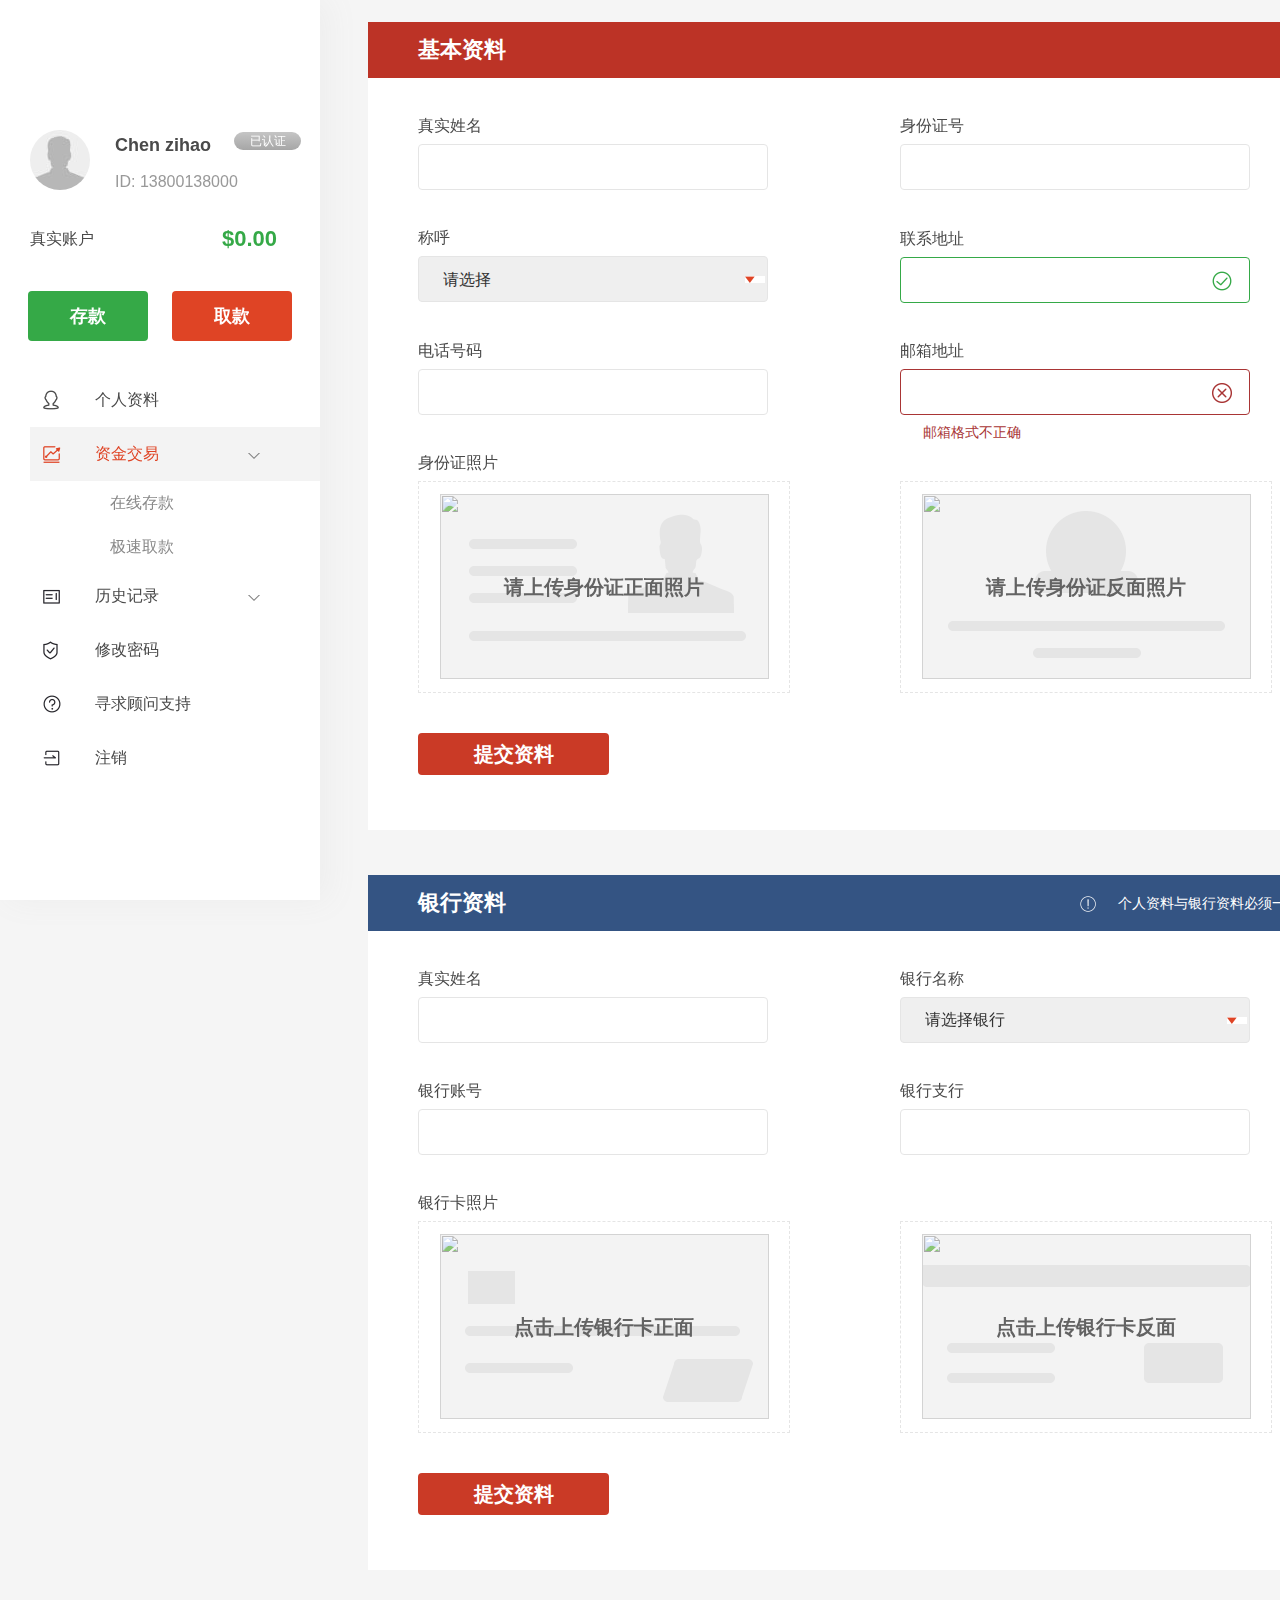
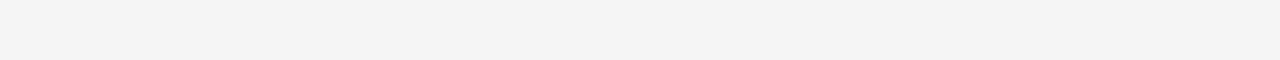
==== index.html @ 1709a7e7 "基本资料、银行资料" ====
<!DOCTYPE html>
<html lang="en">

<head>
    <meta charset="UTF-8">
    <meta http-equiv="X-UA-Compatible" content="ie=edge">
    <title>Index</title>
    <link rel="stylesheet" href="./css/common.css">
    <link rel="stylesheet" href="./css/index.css">
    <script src="./js/jquery-1.9.1.min.js"></script>
    <script src="./js/jquery.bxslider.js"></script>
</head>

<body>
    <div id="nav"></div> 
    <div class="container">
        <div class="box">
            <div class="top-box">
                <b>基本资料</b>
                <span><i></i>我们承诺对阁下的个人信息严格保密</span>
            </div>
            <div class="content-box">
                <div class="item">
                    <p>真实姓名</p>
                    <input type="text" name="" id="">
                    <span></span>
                </div>
                <div class="item">
                    <p>身份证号</p>
                    <input type="text" name="" id="">
                    <span></span>
                </div>
                <div class="item select-box">
                    <p>称呼</p>
                    <select name="call">
                        <option value="-1">请选择</option>
                        <option value="女士">女士</option>
                        <option value="先生">先生</option>
                    </select>
                    <span></span>
                </div>
                <div class="item success">
                    <p>联系地址</p>
                    <input type="text" name="" id="">
                    <span></span>
                </div>
                <div class="item">
                    <p>电话号码</p>
                    <input type="text" name="" id="">
                    <span></span>
                </div>
                <div class="item warning">
                    <p>邮箱地址</p>
                    <input type="text" name="" id="">
                    <span>邮箱格式不正确</span>
                </div>
                <div class="item idcard-box">
                    <p>身份证照片</p>
                    <div class="idcard clearfix">
                        <div class="card-item front">
                            <input type="file" id="cardFront" name="idcard_front" onchange="xmTanUploadImg(this)" accept="image/*">
                            <div class="file">
                                <img src="" alt="" id="cardFront-img">
                            </div>
                            <b>请上传身份证正面照片</b>
                        </div>
                        <div class="card-item back">
                            <input type="file" id="cardBack" name="idcard_back" onchange="xmTanUploadImg(this)" accept="image/*">
                            <div class="file">
                                <img src="" alt="" id="cardBack-img">
                            </div>
                            <b>请上传身份证反面照片</b>
                        </div>
                    </div>
                </div>
                <a href="javascript:;" class="submit-a">提交资料</a>
            </div>
        </div>
        <div class="box brank">
            <div class="top-box">
                <b>银行资料</b>
                <span><i></i>个人资料与银行资料必须一致，否则影响您的正常取款，需修改资料请联系客服</span>
            </div>
            <div class="content-box">
                <div class="item">
                    <p>真实姓名</p>
                    <input type="text" name="" id="">
                    <span></span>
                </div>
                <div class="item select-box">
                    <p>银行名称</p>
                    <select name="bank">
                        <option value="-1">请选择银行</option>
                        <option value="中国银行">中国银行</option>
                        <option value="建设银行">建设银行</option>
                        <option value="农业银行">农业银行</option>
                        <option value="工商银行">工商银行</option>
                        <option value="交通银行">交通银行</option>
                        <option value="中信银行">中信银行</option>
                        <option value="华夏银行">华夏银行</option>
                        <option value="招商银行">招商银行</option>
                        <option value="兴业银行">兴业银行</option>
                        <option value="广发银行">广发银行</option>
                        <option value="浦发银行">浦发银行</option>
                        <option value="光大银行">光大银行</option>
                        <option value="0">其他银行</option>
                    </select>
                    <span></span>
                </div>
                <div class="item">
                    <p>银行账号</p>
                    <input type="text" name="" id="">
                    <span></span>
                </div>
                <div class="item">
                    <p>银行支行</p>
                    <input type="text" name="" id="">
                    <span></span>
                </div>
                <div class="item idcard-box">
                    <p>银行卡照片</p>
                    <div class="idcard clearfix">
                        <div class="card-item front">
                            <input type="file" id="cardFront" name="idcard_front" onchange="xmTanUploadImg(this)" accept="image/*">
                            <div class="file">
                                <img src="" alt="" id="cardFront-img">
                            </div>
                            <b>点击上传银行卡正面</b>
                        </div>
                        <div class="card-item back">
                            <input type="file" id="cardBack" name="idcard_back" onchange="xmTanUploadImg(this)" accept="image/*">
                            <div class="file">
                                <img src="" alt="" id="cardBack-img">
                            </div>
                            <b>点击上传银行卡反面</b>
                        </div>
                    </div>
                </div>
                <a href="javascript:;" class="submit-a">提交资料</a>
            </div>
        </div>
    </div>
    <script>
        $("#nav").load("./common/nav.html")
        $(function () {
            //判断浏览器是否支持FileReader接口
            if (typeof FileReader == 'undefined') {
                console.log("<h1>当前浏览器不支持FileReader接口</h1>");
                //使选择控件不可操作
                $("#cardFront-img").setAttribute("disabled", "disabled");
                $("#cardBack-img").setAttribute("disabled", "disabled");
            }
        })
        
        function xmTanUploadImg(obj) {
            var file = obj.files[0];
            
            // console.log(obj);console.log(file);
            // console.log("file.size = " + file.size);  //file.size 单位为byte

            var reader = new FileReader();

            //读取文件过程方法
            reader.onloadstart = function (e) {
                console.log("开始读取....");
            }
            reader.onprogress = function (e) {
                console.log("正在读取中....");
            }
            reader.onabort = function (e) {
                console.log("中断读取....");
            }
            reader.onerror = function (e) {
                console.log("读取异常....");
            }
            reader.onload = function (e) {
                console.log("成功读取....");

                // var img = $("#cardFront-img");
                $(obj).siblings().find("img").attr("src", e.target.result);
                //或者 img.src = this.result;  //e.target == this
            }
            reader.readAsDataURL(file)
        }
        $(".card-item b").click(function () {
            $(this).siblings().eq(0).trigger("click");
            if($(this).find(".file img").attr("src") != '') {
                $(this).fadeOut();
            }
        })
        $(".card-item .file").click(function () {
            $(this).siblings().eq(0).trigger("click");
        })
    </script>
</body>

</html>
---- css/common.css ----
body,h1,h2,h3,h4,h5,h6,hr,p,blockquote,dl,dt,dd,ul,ol,li,pre,div,
form,fieldset,legend,button,input,textarea,th,td ,button,input,select,textarea{
	margin: 0;
	padding: 0;
	line-height: 1;
	font-size: 14px;
	font-family: "PingFang SC","Microsoft Yahei", "Hiragino Sans GB",arial,sans-serif;
	-webkit-text-size-adjust: 100%;			
}
h1,h2,h3,h4,h5,h6{
	font-weight:normal;
}
a {
	text-decoration: none;
}
em {
	font-style: normal;
}
ul,ol{
	list-style:none;
}
img {
	border: 0;
	vertical-align: middle;
	outline: none;
}
button, input {
    border: none;
    outline: none;
    -webkit-appearance: none;
    -moz-appearance: none;
    appearance: none;
}
table {
	border-collapse: collapse;
	border-spacing: 0
}
.clearfix {
	*zoom: 1;
}
.clearfix:before,
.clearfix:after {
	display: table;
	line-height: 0;
	content: "";
}
.clearfix:after {
	clear: both;
}
html,body{
	width: 100%;
	min-width: 1284px;
}
.fl{
    float: left;
}
.fr{
    float: right;
}

body {
    background-color: #f5f5f5;
}

.container {
    width: 100%;
    height: 100%;
    margin-left: 320px;
    padding: 22px 0 45px 48px;
    box-sizing: border-box;
    /* position: fixed; */
}

.content {
    display: block;
    margin: 0 auto;
}

.box {
    width: 1344px;
    display: block;
    margin-bottom: 45px;
}

.box .top-box {
    height: 56px;
    line-height: 56px;
    background-color: #bc3326;
    color: #fff;
    padding: 0 104px 0 50px;
    box-sizing: border-box;
}

.box .top-box b {
    font-size: 22px;
}

.box .top-box span {
    font-size: 14px;
    float: right;
}
.box .top-box span i {
    width: 16px;
    height: 16px;
    display: inline-block;
    vertical-align: middle;
    margin-right: 22px;
    background: url(/images/content_icon.png) 0 -2px no-repeat;
}

.content-box {
    background-color: #fff;
    padding: 40px 320px 55px 50px;
    box-sizing: border-box;
}


/* 左侧导航样式 */
.nav {
    width: 320px;
    height: 100%;
    position: fixed;
    top: 0;
    left: 0;
    background-color: #fff;
    -webkit-box-shadow: 8px 0px 30px #ededed; 
    -moz-box-shadow: 8px 0px 30px #ededed; 
    box-shadow: 8px 0px 30px #ededed;
}

.nav .logo {
    width: 145px;
    height: 65px;
    display: block;
    margin: 15px auto 50px;
}
.nav .logo img {
    width: 100%;
    height: 100%;
}

.nav .user-info {
    width: 290px;
    display: block;
    margin: 0 auto 40px;
    padding-left: 15px;
    box-sizing: border-box;
}
.nav .user-info .head-img {
    width: 60px;
    height: 60px;
    float: left;
    margin-right: 25px;
    border-radius: 50%;
    -webkit-border-radius: 50%;
    -moz-border-radius: 50%;
    -ms-border-radius: 50%;
    -o-border-radius: 50%;
    overflow: hidden;
    position: relative;
}
.nav .user-info .head-img img {
    width: 100%;
    height: 100%;
}
.nav .user-info .head-img .bg-img {
    width: 100%;
    height: 100%;
    position: absolute;
    top: 0;
    left: 0;
    background: rgba(0, 0, 0, .4);
    display: block;
    opacity: 0;
    transition: all .3s;
    -webkit-transition: all .3s;
    -moz-transition: all .3s;
    -ms-transition: all .3s;
    -o-transition: all .3s;
}
.nav .user-info .head-img:hover .bg-img {
    opacity: 1;
}
.nav .user-info .head-img .bg-img a {
    width: 100%;
    height: 100%;
    display: table;
}
.nav .user-info .head-img .bg-img span {
    display: table-cell;
    font-size: 14px;
    line-height: 18px;
    color: #fff;
    vertical-align: middle;
    text-align: center;
}

.nav .user-info .txt {
    float: left;
    width: 188px;
    position: relative;
    padding-top: 6px;
    box-sizing: border-box;
}
.nav .user-info .txt b {
    font-size: 18px;
    color: #4a4a4a;
}
.nav .user-info .txt span {
    width: 67px;
    height: 18px;
    line-height: 18px;
    font-size: 12px;
    color: #fff;
    display: inline-block;
    margin-left: 18px;
    text-align: center;
    position: absolute;
    right: 2px;
    top: 2px;
    background-color: #c09971;
    border-radius: 9px;
    -webkit-border-radius: 9px;
    -moz-border-radius: 9px;
    -ms-border-radius: 9px;
    -o-border-radius: 9px;
}
.nav .user-info .txt span.Unauthorized {
    background:#c5c5c5;
    background:-moz-linear-gradient(top, #c5c5c5, #a6a6a6);  
    background:-webkit-gradient(linear,left top, left bottom, from(#c5c5c5), to(#a6a6a6));  
    background:-o-linear-gradient(top, #c5c5c5, #a6a6a6);
}

.nav .user-info .txt p {
    font-size: 16px;
    color: #999;
    margin-top: 20px;
}
.nav .user-info .account {
    width: 100%;
    margin-top: 37px;
    display: block;
    line-height: 24px;
    float: right;
}
.nav .user-info .account span {
    display: block;
    font-size: 16px;
    color: #4a4a4a;
}
.nav .user-info .account b {
    font-size: 22px;
    color: #35a947;
    margin-right: 28px;
}

.nav .btn-box {
    text-align: center;
    margin-bottom: 32px;
}
.nav .btn-box a {
    width: 120px;
    height: 50px;
    line-height: 50px;
    border-radius: 4px;
    -webkit-border-radius: 4px;
    -moz-border-radius: 4px;
    -ms-border-radius: 4px;
    -o-border-radius: 4px;
    font-size: 18px;
    color: #fff;
    font-weight: bold;
    display: inline-block;
    text-align: center;
    background-color: #35a947;
    transition: all .3s;
    -webkit-transition: all .3s;
    -moz-transition: all .3s;
    -ms-transition: all .3s;
    -o-transition: all .3s;
}
.nav .btn-box a:hover {
    background-color: #2d903c;
}
.nav .btn-box a.draw {
    background-color: #df4425;
    margin-left: 20px;
}
.nav .btn-box a.draw:hover {
    background-color: #bc3124;
}

.nav ul {
    width: 290px;
}
.nav ul li.nav-li a {
    width: 260px;
    display: block;
    line-height: 54px;
    font-size: 16px;
    color: #4a4a4a;
    position: relative;
    padding-left: 13px;
    box-sizing: border-box;
}
.nav ul li.nav-li a span {
    width: 18px;
    height: 20px;
    float: left;
    margin-right: 34px;
    margin-top: 17px;
    background: url(/images/nav_icon.png) 0 0 no-repeat;
}

.nav ul li.nav-li.li-2 a span {
    background-position-x: -48px;
}
.nav ul li.nav-li.li-3 a span {
    background-position-x: -97px;
}
.nav ul li.nav-li.li-4 a span {
    background-position-x: -146px;
}
.nav ul li.nav-li.li-5 a span {
    background-position-x: -193px;
}
.nav ul li.nav-li.li-6 a span {
    background-position-x: -242px;
}

.nav ul li.nav-li a i {
    width: 12px;
    height: 7px;
    display: inline-block;
    position: absolute;
    top: 26px;
    right: 30px;
    background: url(/images/nav_icon.png) -293px -7px no-repeat;
}
.nav ul li.nav-li.active,
.nav ul li.nav-li:hover {
    /* height: 54px; */
    background-color: #f3f3f3;
}
.nav ul li.nav-li.active a,
.nav ul li.nav-li .sub-menu li a:hover {
    color: #df4425;
}
.nav ul li.nav-li.active a span {
    background-position-y: -42px;
}

.nav ul li.nav-li .sub-menu {
    background-color: #fff;
    max-height: 0;
    overflow: hidden;
}
.nav ul li.nav-li.active .sub-menu {
    max-height: 100px;
}
.nav ul li.nav-li .sub-menu li a {
    font-size: 16px;
    color: #8a8a8a;
    padding-left: 80px;
    line-height: 44px;
}
---- css/index.css ----
/* 基本资料 */
.item {
    width: 350px;
    margin: 0 128px 40px 0;
    display: inline-block;
    position: relative;
}

.item p {
    font-size: 16px;
    color: #4a4a4a;
    margin-bottom: 10px;
    display: block;
    position: relative;
}
.item.warning p::after {
    position: absolute;
    right: 18px;
    top: 40px;
    width: 20px;
    height: 20px;
    content: ' ';
    background: url(/images/content_icon.png) -60px 0 no-repeat;
}
.item.success p::after {
    position: absolute;
    right: 18px;
    top: 40px;
    width: 20px;
    height: 20px;
    content: ' ';
    background: url(/images/content_icon.png) -29px 0 no-repeat;
}
.item.select-box p::after {
    position: absolute;
    right: 3px;
    top: 46px;
    width: 10px;
    height: 7px;
    padding-right: 10px;
    content: ' ';
    background: url(/images/content_icon.png) -96px -6px no-repeat;
    background-color: #fff;
}

.item input,
.item select,
.item .input-div {
    width: 100%;
    height: 46px;
    border: 1px solid #e5e5e5;
    padding: 0 20px;
    box-sizing: border-box;
    border-radius: 4px;
    -webkit-border-radius: 4px;
    -moz-border-radius: 4px;
    -ms-border-radius: 4px;
    -o-border-radius: 4px;
    font-size: 16px;
    color: #333;
}
.item input:focus {
    border-color: #ff5722;
    outline: none;
}
.item.warning input {
    border-color: #a93535;
}
.item.success input {
    border-color: #35a947;
}
.item select option  {
    line-height: 40px;
}
.item .input-div {
    line-height: 46px;
    background-color: #f4f4f4;
}
.item span {
    font-size: 14px;
    color: #a93535;
    display: none;
    position: absolute;
    bottom: -24px;
    left: 23px;
}
.item.warning span {
    display: block;
}

.item.idcard-box {
    width: 900px;
}

.item .idcard .card-item {
    width: 370px;
    height: 210px;
    border: 1px dashed #e5e5e5;
    float: left;
    position: relative;
    cursor: pointer;
}
.item .idcard .card-item.back {
    margin-left: 110px;
}

.item .idcard b {
    width: 100%;
    line-height: 210px;
    text-align: center;
    display: block;
    font-size: 20px;
    color: #636363;
    position: absolute;
    top: 0;
    left: 0;
}

.item .idcard input {
    display: none;
    position: absolute;
    left: 0;
    top: 0;
    opacity: 0;
}

.item .idcard .card-item .file {
    width: 329px;
    height: 185px;
    margin: 12px auto;
    background: url(/images/idcard.png) 0 0 no-repeat;
    opacity: 0.7;
    transition: all .3s;
    -webkit-transition: all .3s;
    -moz-transition: all .3s;
    -ms-transition: all .3s;
    -o-transition: all .3s;
}
.item .idcard .card-item.back .file {
    background: url(/images/idcard.png) -486px 0 no-repeat;
}
.item .idcard .card-item:hover .file {
    opacity: 1;
}
.item .idcard .card-item .file img {
    width: 100%;
    height: 100%;
}

.submit-a {
    width: 191px;
    height: 42px;
    line-height: 42px;
    border-radius: 4px;
    -webkit-border-radius: 4px;
    -moz-border-radius: 4px;
    -ms-border-radius: 4px;
    -o-border-radius: 4px;
    text-align: center;
    font-size: 20px;
    font-weight: bold;
    background-color: #ca3a26;
    color: #fff;
    display: block;
}

/* 银行资料 */
.box.brank .top-box,
.box.deposit .top-box {
    background-color: #345483;
}

.box.brank .idcard .card-item .file {
    background-position-y: -259px;
}

/* 在线存款 */
.box.deposit .fl {
    width: 490px;
}

.box.deposit .fl .item {
    width: 400px;
    margin: 0 auto 24px;
    display: block;
}

.box.deposit .fl .item .item {
    width: 180px;
    float: left;
    margin: 0;
}
.box.deposit .fl .item .item.rmb {
    width: 203px;
    margin-left: 17px;
}
.box.deposit .fl .item .item::after {
    position: absolute;
    left: 20px;
    top: 26px;
    width: 16px;
    height: 46px;
    content: '$';
    font-size: 16px;
    line-height: 46px;
    color: #333;
}
.box.deposit .fl .item .item.rmb::after {
    content: '$';
}

.box.deposit .fl .item .item div {
    padding-left: 50px;
    line-height: 44px;
}
.box.deposit .fl .item .item.usd div {
    background-color: #fff;
}

.box.deposit .fl .next-a {
    border-radius: 4px;
    -webkit-border-radius: 4px;
    -moz-border-radius: 4px;
    -ms-border-radius: 4px;
    -o-border-radius: 4px;
    width: 398px;
    height: 66px;
    line-height: 66px;
    font-size: 18px;
    color: #fff;
    display: block;
    margin: 30px auto 20px;
    text-align: center;
    background-color: #35a947;
}

.box.deposit .fl .policy-a {
    width: 56px;
    font-size: 14px;
    color: #8d8d8d;
    display: block;
    margin: 0 auto 40px;
    border-bottom: 1px solid #8d8d8d;
}

.box.deposit .fl i.icon {
    width: 474px;
    height: 40px;
    display: block;
    margin: 0 auto;
    background: url(/images/deposit_img.png) no-repeat center;
}
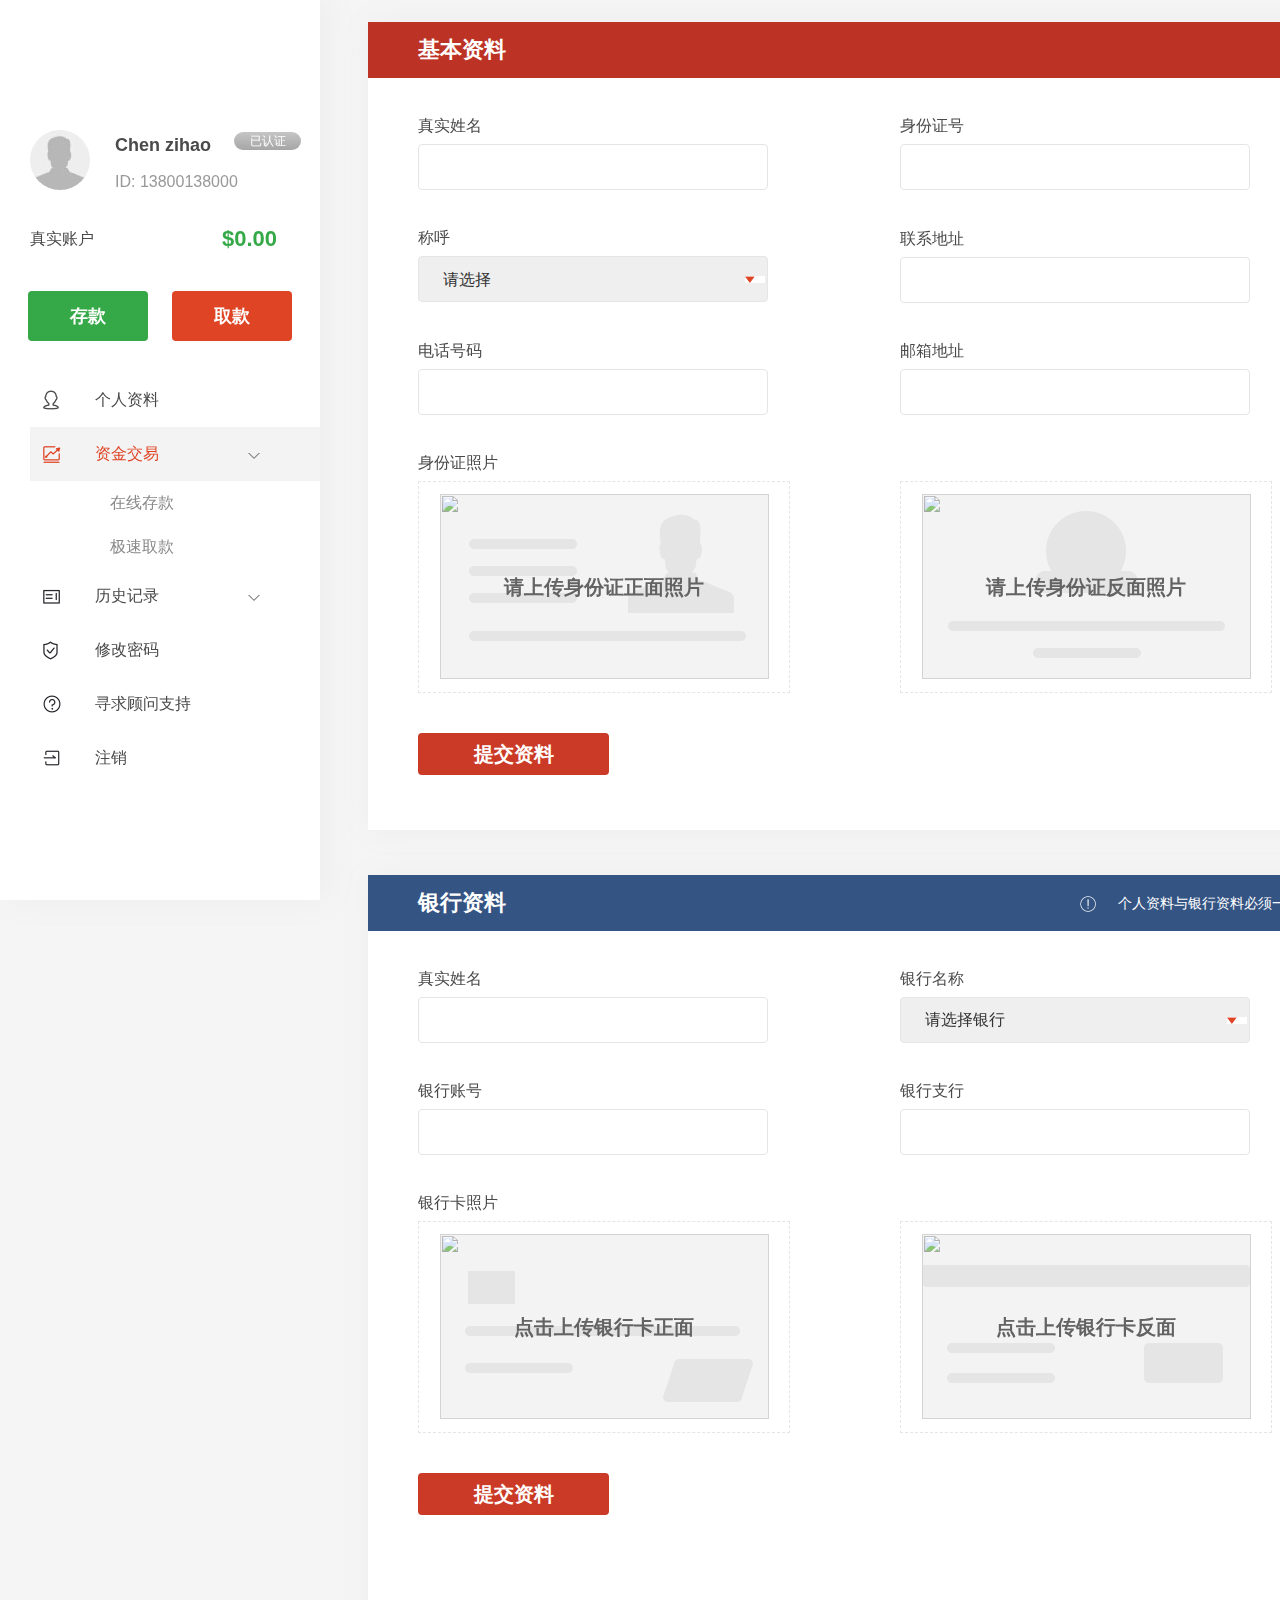
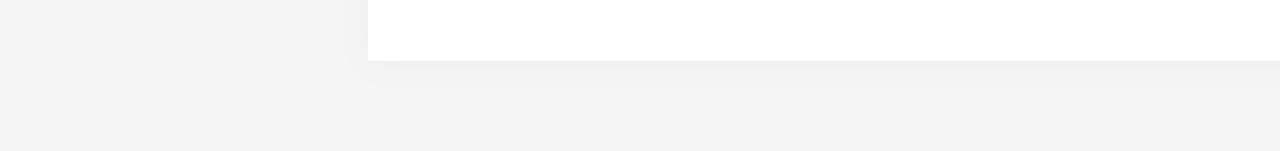
==== commit cb94898e: "finish basic" ====
--- a/index.html
+++ b/index.html
@@ -8,57 +8,57 @@
     <link rel="stylesheet" href="./css/common.css">
     <link rel="stylesheet" href="./css/index.css">
     <script src="./js/jquery-1.9.1.min.js"></script>
-    <script src="./js/jquery.bxslider.js"></script>
 </head>
 
 <body>
-    <div id="nav"></div> 
+    <div id="nav"></div>
     <div class="container">
-        <div class="box">
+        <div class="box basic">
             <div class="top-box">
                 <b>基本资料</b>
                 <span><i></i>我们承诺对阁下的个人信息严格保密</span>
             </div>
             <div class="content-box">
-                <div class="item">
+                <div class="item name">
                     <p>真实姓名</p>
                     <input type="text" name="" id="">
                     <span></span>
                 </div>
-                <div class="item">
+                <div class="item idNum">
                     <p>身份证号</p>
                     <input type="text" name="" id="">
                     <span></span>
                 </div>
-                <div class="item select-box">
+                <div class="item select-box callName">
                     <p>称呼</p>
-                    <select name="call">
+                    <select name="call" onchange="changeSelect(this, this.value)">
                         <option value="-1">请选择</option>
                         <option value="女士">女士</option>
                         <option value="先生">先生</option>
                     </select>
                     <span></span>
                 </div>
-                <div class="item success">
+                <div class="item addr">
                     <p>联系地址</p>
                     <input type="text" name="" id="">
                     <span></span>
                 </div>
-                <div class="item">
+                <div class="item phone">
                     <p>电话号码</p>
                     <input type="text" name="" id="">
                     <span></span>
                 </div>
-                <div class="item warning">
+                <div class="item email">
                     <p>邮箱地址</p>
                     <input type="text" name="" id="">
-                    <span>邮箱格式不正确</span>
-                </div>
-                <div class="item idcard-box">
+                    <span></span>
+                </div>
+                <div class="item idcard-box idPhoto">
                     <p>身份证照片</p>
                     <div class="idcard clearfix">
                         <div class="card-item front">
-                            <input type="file" id="cardFront" name="idcard_front" onchange="xmTanUploadImg(this)" accept="image/*">
+                            <input type="file" id="cardFront" name="idcard_front" onchange="xmTanUploadImg(this)"
+                                accept="image/*">
                             <div class="file">
                                 <img src="" alt="" id="cardFront-img">
                             </div>
@@ -73,7 +73,7 @@
                         </div>
                     </div>
                 </div>
-                <a href="javascript:;" class="submit-a">提交资料</a>
+                <a href="javascript:;" class="submit-a" onclick="checkAll(this)">提交资料</a>
             </div>
         </div>
         <div class="box brank">
@@ -82,14 +82,14 @@
                 <span><i></i>个人资料与银行资料必须一致，否则影响您的正常取款，需修改资料请联系客服</span>
             </div>
             <div class="content-box">
-                <div class="item">
+                <div class="item name">
                     <p>真实姓名</p>
                     <input type="text" name="" id="">
                     <span></span>
                 </div>
-                <div class="item select-box">
+                <div class="item select-box brankName">
                     <p>银行名称</p>
-                    <select name="bank">
+                    <select name="bank" onchange="changeSelect(this, this.value)">
                         <option value="-1">请选择银行</option>
                         <option value="中国银行">中国银行</option>
                         <option value="建设银行">建设银行</option>
@@ -104,24 +104,27 @@
                         <option value="浦发银行">浦发银行</option>
                         <option value="光大银行">光大银行</option>
                         <option value="0">其他银行</option>
+                        <option value="1">填写</option>
                     </select>
-                    <span></span>
-                </div>
-                <div class="item">
+                    <input type="text" name="" id="">
+                    <span></span>
+                </div>
+                <div class="item brankNum">
                     <p>银行账号</p>
                     <input type="text" name="" id="">
                     <span></span>
                 </div>
-                <div class="item">
+                <div class="item brankDet">
                     <p>银行支行</p>
                     <input type="text" name="" id="">
                     <span></span>
                 </div>
-                <div class="item idcard-box">
+                <div class="item idcard-box brankPhoto">
                     <p>银行卡照片</p>
                     <div class="idcard clearfix">
                         <div class="card-item front">
-                            <input type="file" id="cardFront" name="idcard_front" onchange="xmTanUploadImg(this)" accept="image/*">
+                            <input type="file" id="cardFront" name="idcard_front" onchange="xmTanUploadImg(this)"
+                                accept="image/*">
                             <div class="file">
                                 <img src="" alt="" id="cardFront-img">
                             </div>
@@ -136,7 +139,7 @@
                         </div>
                     </div>
                 </div>
-                <a href="javascript:;" class="submit-a">提交资料</a>
+                <a href="javascript:;" class="submit-a" onclick="checkAll(this)">提交资料</a>
             </div>
         </div>
     </div>
@@ -151,10 +154,10 @@
                 $("#cardBack-img").setAttribute("disabled", "disabled");
             }
         })
-        
+
         function xmTanUploadImg(obj) {
             var file = obj.files[0];
-            
+
             // console.log(obj);console.log(file);
             // console.log("file.size = " + file.size);  //file.size 单位为byte
 
@@ -184,13 +187,318 @@
         }
         $(".card-item b").click(function () {
             $(this).siblings().eq(0).trigger("click");
-            if($(this).find(".file img").attr("src") != '') {
+            if ($(this).find(".file img").attr("src") != '') {
                 $(this).fadeOut();
             }
         })
         $(".card-item .file").click(function () {
             $(this).siblings().eq(0).trigger("click");
         })
+
+        // 表单判断
+        // 姓名判断
+        $(".item.name input").on('blur input propertychange', function () {
+            var re = /^[\u4E00-\u9FA5]+$/;
+            if ($(this).val() == '') {
+                $(this).parent().addClass("warning").removeClass("success");
+                $(this).parent().find("span").text("真实姓名不能为空");
+                return false;
+            } else if (!re.test($(this).val())) {
+                $(this).parent().addClass("warning").removeClass("success");
+                $(this).parent().find("span").text("真实姓名不正确");
+                return false;
+            } else {
+                $(this).parent().removeClass("warning").addClass("success");
+                $(this).parent().find("span").text("");
+                return true;
+            }
+        })
+
+        // 身份证号判断
+        $(".item.idNum input").on('blur input propertychange', function () {
+            if ($(this).val() == '') {
+                $(this).parent().addClass("warning").removeClass("success");
+                $(this).parent().find("span").text("身份证号不能为空");
+                return false;
+            } else if (!checkCard($(this).val())) {
+                $(this).parent().addClass("warning").removeClass("success");
+                $(this).parent().find("span").text("身份证号不正确");
+                return false;
+            } else {
+                $(this).parent().removeClass("warning").addClass("success");
+                $(this).parent().find("span").text("");
+                return true;
+            }
+        })
+        var vcity = {
+            11: "北京",
+            12: "天津",
+            13: "河北",
+            14: "山西",
+            15: "内蒙古",
+            21: "辽宁",
+            22: "吉林",
+            23: "黑龙江",
+            31: "上海",
+            32: "江苏",
+            33: "浙江",
+            34: "安徽",
+            35: "福建",
+            36: "江西",
+            37: "山东",
+            41: "河南",
+            42: "湖北",
+            43: "湖南",
+            44: "广东",
+            45: "广西",
+            46: "海南",
+            50: "重庆",
+            51: "四川",
+            52: "贵州",
+            53: "云南",
+            54: "西藏",
+            61: "陕西",
+            62: "甘肃",
+            63: "青海",
+            64: "宁夏",
+            65: "新疆",
+            71: "台湾",
+            81: "香港",
+            82: "澳门",
+            91: "国外"
+        };
+        checkCard = function (obj) {
+            //校验长度，类型 
+            if (isCardNo(obj) === false) {
+                return false;
+            }
+            //检查省份 
+            if (checkProvince(obj) === false) {
+                return false;
+            }
+            //校验生日 
+            if (checkBirthday(obj) === false) {
+                return false;
+            }
+            //检验位的检测 
+            if (checkParity(obj) === false) {
+                return false;
+            }
+            return true;
+        };
+        //检查号码是否符合规范，包括长度，类型 
+        isCardNo = function (obj) {
+            //身份证号码为15位或者18位，15位时全为数字，18位前17位为数字，最后一位是校验位，可能为数字或字符X 
+            var reg = /(^\d{15}$)|(^\d{17}(\d|X)$)/;
+            if (reg.test(obj) === false) {
+                return false;
+            }
+            return true;
+        };
+        //取身份证前两位,校验省份 
+        checkProvince = function (obj) {
+            var province = obj.substr(0, 2);
+            if (vcity[province] == undefined) {
+                return false;
+            }
+            return true;
+        };
+        //检查生日是否正确 
+        checkBirthday = function (obj) {
+            var len = obj.length;
+            //身份证15位时，次序为省（3位）市（3位）年（2位）月（2位）日（2位）校验位（3位），皆为数字 
+            if (len == '15') {
+                var re_fifteen = /^(\d{6})(\d{2})(\d{2})(\d{2})(\d{3})$/;
+                var arr_data = obj.match(re_fifteen);
+                var year = arr_data[2];
+                var month = arr_data[3];
+                var day = arr_data[4];
+                var birthday = new Date('19' + year + '/' + month + '/' + day);
+                return verifyBirthday('19' + year, month, day, birthday);
+            }
+            //身份证18位时，次序为省（3位）市（3位）年（4位）月（2位）日（2位）校验位（4位），校验位末尾可能为X 
+            if (len == '18') {
+                var re_eighteen = /^(\d{6})(\d{4})(\d{2})(\d{2})(\d{3})([0-9]|X)$/;
+                var arr_data = obj.match(re_eighteen);
+                var year = arr_data[2];
+                var month = arr_data[3];
+                var day = arr_data[4];
+                var birthday = new Date(year + '/' + month + '/' + day);
+                return verifyBirthday(year, month, day, birthday);
+            }
+            return false;
+        };
+        //校验日期 
+        verifyBirthday = function (year, month, day, birthday) {
+            var now = new Date();
+            var now_year = now.getFullYear();
+            //年月日是否合理 
+            if (birthday.getFullYear() == year && (birthday.getMonth() + 1) == month && birthday.getDate() == day) {
+                //判断年份的范围（3岁到100岁之间) 
+                var time = now_year - year;
+                if (time >= 0 && time <= 130) {
+                    return true;
+                }
+                return false;
+            }
+            return false;
+        };
+        //校验位的检测 
+        checkParity = function (obj) {
+            //15位转18位 
+            obj = changeFivteenToEighteen(obj);
+            var len = obj.length;
+            if (len == '18') {
+                var arrInt = new Array(7, 9, 10, 5, 8, 4, 2, 1, 6, 3, 7, 9, 10, 5, 8, 4, 2);
+                var arrCh = new Array('1', '0', 'X', '9', '8', '7', '6', '5', '4', '3', '2');
+                var cardTemp = 0,
+                    i, valnum;
+                for (i = 0; i < 17; i++) {
+                    cardTemp += obj.substr(i, 1) * arrInt[i];
+                }
+                valnum = arrCh[cardTemp % 11];
+                if (valnum == obj.substr(17, 1)) {
+                    return true;
+                }
+                return false;
+            }
+            return false;
+        };
+        //15位转18位身份证号 
+        changeFivteenToEighteen = function (obj) {
+            if (obj.length == '15') {
+                var arrInt = new Array(7, 9, 10, 5, 8, 4, 2, 1, 6, 3, 7, 9, 10, 5, 8, 4, 2);
+                var arrCh = new Array('1', '0', 'X', '9', '8', '7', '6', '5', '4', '3', '2');
+                var cardTemp = 0,
+                    i;
+                obj = obj.substr(0, 6) + '19' + obj.substr(6, obj.length - 6);
+                for (i = 0; i < 17; i++) {
+                    cardTemp += obj.substr(i, 1) * arrInt[i];
+                }
+                obj += arrCh[cardTemp % 11];
+                return obj;
+            }
+            return obj;
+        };
+
+        // 地址判断
+        $(".item.addr input").on('blur input propertychange', function () {
+            if ($(this).val() == '') {
+                $(this).parent().addClass("warning").removeClass("success");
+                $(this).parent().find("span").text("地址不能为空");
+                return false;
+            } else {
+                $(this).parent().removeClass("warning").addClass("success");
+                $(this).parent().find("span").text("");
+                return true;
+            }
+        })
+        
+        // 邮箱判断
+        $(".item.email input").on('blur input propertychange', function () {
+            var re = /^[a-zA-Z0-9_-]+@([a-zA-Z0-9]+\.)+(com|cn|net|org)$/;
+            if ($(this).val() == '') {
+                $(this).parent().addClass("warning").removeClass("success");
+                $(this).parent().find("span").text("邮箱不能为空");
+                return false;
+            } else if (!re.test($(this).val())) {
+                $(this).parent().addClass("warning").removeClass("success");
+                $(this).parent().find("span").text("邮箱不正确");
+                return false;
+            } else {
+                $(this).parent().removeClass("warning").addClass("success");
+                $(this).parent().find("span").text("");
+                return true;
+            }
+        })
+
+        // 电话判断
+        $(".item.phone input").on('blur input propertychange', function () {
+            var re = /^[1][3,4,5,7,8][0-9]{9}$/;
+            if ($(this).val() == '') {
+                $(this).parent().addClass("warning").removeClass("success");
+                $(this).parent().find("span").text("电话号码不能为空");
+                return false;
+            } else if (!re.test($(this).val())) {
+                $(this).parent().addClass("warning").removeClass("success");
+                $(this).parent().find("span").text("电话号码不正确");
+                return false;
+            } else {
+                $(this).parent().removeClass("warning").addClass("success");
+                $(this).parent().find("span").text("");
+                return true;
+            }
+        })
+
+        // 银行名称判断
+        $(".item.brankName input").on('blur input propertychange', function () {
+            if ($(this).val() == '') {
+                $(this).parent().addClass("warning").removeClass("success");
+                $(this).parent().find("span").text("银行名称不能为空");
+                $(this).fadeOut();
+                $(".item.brankName select").val('-1');
+                return false;
+            } else {
+                $(this).parent().removeClass("warning").addClass("success");
+                $(this).parent().find("span").text("");
+                return true;
+            }
+        })
+
+        // 银行账号判断
+        $(".item.brankNum input").on('blur input propertychange', function () {
+            var re = /^([1-9]{1})(\d{14}|\d{18})$/;
+            if ($(this).val() == '') {
+                $(this).parent().addClass("warning").removeClass("success");
+                $(this).parent().find("span").text("银行账号不能为空");
+                return false;
+            } else if (!re.test($(this).val().replace(/\s+/g, ""))) {
+                $(this).parent().addClass("warning").removeClass("success");
+                $(this).parent().find("span").text("银行账号不正确");
+                return false;
+            } else {
+                $(this).parent().removeClass("warning").addClass("success");
+                $(this).parent().find("span").text("");
+                return true;
+            }
+        })
+
+        // 银行支行判断
+        $(".item.brankDet input").on('blur input propertychange', function () {
+            if ($(this).val() == '') {
+                $(this).parent().addClass("warning").removeClass("success");
+                $(this).parent().find("span").text("银行支行不能为空");
+                return false;
+            } else {
+                $(this).parent().removeClass("warning").addClass("success");
+                $(this).parent().find("span").text("");
+                return true;
+            }
+        })
+
+        function changeSelect(obj, i) {
+            if (i == '1') {
+                $(obj).next().fadeIn().focus();
+            } else if (i != '-1') {
+                $(obj).parent().addClass("success").removeClass("warning");
+            } else {
+                $(obj).parent().addClass("warning").removeClass("success");
+            }
+        }
+
+        function checkAll(o) {
+            $(o).parent().find(".item input").trigger("blur");
+            $(o).parent().find(".select-box select").trigger("onchange");
+            
+            if($(o).parent().find(".item").hasClass("warning")) {
+                alert("请确认表单信息");
+                return false;
+            } else if ($(o).siblings().find(".idcard .front .file img").attr("src") == '' || $(o).siblings().find(".idcard .back .file img").attr("src") == '') {
+                alert("请上传照片");
+            } else {
+                alert("success");
+            }
+        }
     </script>
 </body>
 
--- a/css/common.css
+++ b/css/common.css
@@ -80,6 +80,11 @@
     width: 1344px;
     display: block;
     margin-bottom: 45px;
+    min-height: 786px;
+    background-color: #fff;
+    -webkit-box-shadow: 1px 1px 30px #ededed; 
+    -moz-box-shadow: 1px 1px 30px #ededed; 
+    box-shadow: 1px 1px 30px #ededed;
 }
 
 .box .top-box {
@@ -110,7 +115,7 @@
 
 .content-box {
     background-color: #fff;
-    padding: 40px 320px 55px 50px;
+    padding: 40px 240px 55px 50px;
     box-sizing: border-box;
 }
 
@@ -364,4 +369,176 @@
     color: #8a8a8a;
     padding-left: 80px;
     line-height: 44px;
+}
+
+/* 基本资料 */
+.item {
+    width: 350px;
+    margin: 0 128px 40px 0;
+    display: inline-block;
+    position: relative;
+}
+
+.item p {
+    font-size: 16px;
+    color: #4a4a4a;
+    margin-bottom: 10px;
+    display: block;
+    position: relative;
+}
+.item.warning p::after {
+    position: absolute;
+    right: 18px;
+    top: 40px;
+    width: 20px;
+    height: 20px;
+    content: ' ';
+    background: url(/images/content_icon.png) -60px 0 no-repeat;
+}
+.item.success p::after {
+    position: absolute;
+    right: 18px;
+    top: 40px;
+    width: 20px;
+    height: 20px;
+    content: ' ';
+    background: url(/images/content_icon.png) -29px 0 no-repeat;
+}
+.item.select-box p::after {
+    position: absolute;
+    right: 3px;
+    top: 46px;
+    width: 10px;
+    height: 7px;
+    padding-right: 10px;
+    content: ' ';
+    background: url(/images/content_icon.png) -96px -6px no-repeat;
+    background-color: #fff;
+    z-index: 1;
+}
+
+.item input,
+.item select,
+.item .input-div {
+    width: 100%;
+    height: 46px;
+    border: 1px solid #e5e5e5;
+    padding: 0 20px;
+    box-sizing: border-box;
+    border-radius: 4px;
+    -webkit-border-radius: 4px;
+    -moz-border-radius: 4px;
+    -ms-border-radius: 4px;
+    -o-border-radius: 4px;
+    font-size: 16px;
+    color: #333;
+}
+.item input:focus {
+    border-color: #ff5722;
+    outline: none;
+}
+.item.warning input,
+.item.warning select {
+    border-color: #a93535;
+}
+.item.success input,
+.item.success select {
+    border-color: #35a947;
+}
+.item select option  {
+    line-height: 40px;
+}
+.item .input-div {
+    line-height: 46px;
+    background-color: #f4f4f4;
+}
+.item .input-div.fff {
+    background-color: #fff;
+}
+.item span {
+    font-size: 14px;
+    color: #a93535;
+    display: none;
+    position: absolute;
+    bottom: -24px;
+    left: 23px;
+}
+.item.warning span {
+    display: block;
+}
+
+.item.idcard-box {
+    width: 900px;
+}
+
+.item .idcard .card-item {
+    width: 370px;
+    height: 210px;
+    border: 1px dashed #e5e5e5;
+    float: left;
+    position: relative;
+    cursor: pointer;
+}
+.item .idcard .card-item.back {
+    margin-left: 110px;
+}
+
+.item .idcard b {
+    width: 100%;
+    line-height: 210px;
+    text-align: center;
+    display: block;
+    font-size: 20px;
+    color: #636363;
+    position: absolute;
+    top: 0;
+    left: 0;
+}
+
+.item .idcard input {
+    display: none;
+    position: absolute;
+    left: 0;
+    top: 0;
+    opacity: 0;
+}
+
+.item .idcard .card-item .file {
+    width: 329px;
+    height: 185px;
+    margin: 12px auto;
+    background: url(/images/idcard.png) 0 0 no-repeat;
+    opacity: 0.7;
+    transition: all .3s;
+    -webkit-transition: all .3s;
+    -moz-transition: all .3s;
+    -ms-transition: all .3s;
+    -o-transition: all .3s;
+}
+.item .idcard .card-item.back .file {
+    background: url(/images/idcard.png) -486px 0 no-repeat;
+}
+.item .idcard .card-item:hover .file {
+    opacity: 1;
+}
+.item .idcard .card-item .file img {
+    width: 100%;
+    height: 100%;
+}
+
+.submit-a {
+    width: 191px;
+    height: 42px;
+    line-height: 42px;
+    border-radius: 4px;
+    -webkit-border-radius: 4px;
+    -moz-border-radius: 4px;
+    -ms-border-radius: 4px;
+    -o-border-radius: 4px;
+    text-align: center;
+    font-size: 20px;
+    font-weight: bold;
+    background-color: #ca3a26;
+    color: #fff;
+    display: block;
 }--- a/css/index.css
+++ b/css/index.css
@@ -1,180 +1,24 @@
-/* 基本资料 */
-.item {
-    width: 350px;
-    margin: 0 128px 40px 0;
-    display: inline-block;
-    position: relative;
-}
-
-.item p {
-    font-size: 16px;
-    color: #4a4a4a;
-    margin-bottom: 10px;
-    display: block;
-    position: relative;
-}
-.item.warning p::after {
-    position: absolute;
-    right: 18px;
-    top: 40px;
-    width: 20px;
-    height: 20px;
-    content: ' ';
-    background: url(/images/content_icon.png) -60px 0 no-repeat;
-}
-.item.success p::after {
-    position: absolute;
-    right: 18px;
-    top: 40px;
-    width: 20px;
-    height: 20px;
-    content: ' ';
-    background: url(/images/content_icon.png) -29px 0 no-repeat;
-}
-.item.select-box p::after {
-    position: absolute;
-    right: 3px;
-    top: 46px;
-    width: 10px;
-    height: 7px;
-    padding-right: 10px;
-    content: ' ';
-    background: url(/images/content_icon.png) -96px -6px no-repeat;
-    background-color: #fff;
-}
-
-.item input,
-.item select,
-.item .input-div {
-    width: 100%;
-    height: 46px;
-    border: 1px solid #e5e5e5;
-    padding: 0 20px;
-    box-sizing: border-box;
-    border-radius: 4px;
-    -webkit-border-radius: 4px;
-    -moz-border-radius: 4px;
-    -ms-border-radius: 4px;
-    -o-border-radius: 4px;
-    font-size: 16px;
-    color: #333;
-}
-.item input:focus {
-    border-color: #ff5722;
-    outline: none;
-}
-.item.warning input {
-    border-color: #a93535;
-}
-.item.success input {
-    border-color: #35a947;
-}
-.item select option  {
-    line-height: 40px;
-}
-.item .input-div {
-    line-height: 46px;
-    background-color: #f4f4f4;
-}
-.item span {
-    font-size: 14px;
-    color: #a93535;
-    display: none;
-    position: absolute;
-    bottom: -24px;
-    left: 23px;
-}
-.item.warning span {
-    display: block;
-}
-
-.item.idcard-box {
-    width: 900px;
-}
-
-.item .idcard .card-item {
-    width: 370px;
-    height: 210px;
-    border: 1px dashed #e5e5e5;
-    float: left;
-    position: relative;
-    cursor: pointer;
-}
-.item .idcard .card-item.back {
-    margin-left: 110px;
-}
-
-.item .idcard b {
-    width: 100%;
-    line-height: 210px;
-    text-align: center;
-    display: block;
-    font-size: 20px;
-    color: #636363;
-    position: absolute;
-    top: 0;
-    left: 0;
-}
-
-.item .idcard input {
-    display: none;
-    position: absolute;
-    left: 0;
-    top: 0;
-    opacity: 0;
-}
-
-.item .idcard .card-item .file {
-    width: 329px;
-    height: 185px;
-    margin: 12px auto;
-    background: url(/images/idcard.png) 0 0 no-repeat;
-    opacity: 0.7;
-    transition: all .3s;
-    -webkit-transition: all .3s;
-    -moz-transition: all .3s;
-    -ms-transition: all .3s;
-    -o-transition: all .3s;
-}
-.item .idcard .card-item.back .file {
-    background: url(/images/idcard.png) -486px 0 no-repeat;
-}
-.item .idcard .card-item:hover .file {
-    opacity: 1;
-}
-.item .idcard .card-item .file img {
-    width: 100%;
-    height: 100%;
-}
-
-.submit-a {
-    width: 191px;
-    height: 42px;
-    line-height: 42px;
-    border-radius: 4px;
-    -webkit-border-radius: 4px;
-    -moz-border-radius: 4px;
-    -ms-border-radius: 4px;
-    -o-border-radius: 4px;
-    text-align: center;
-    font-size: 20px;
-    font-weight: bold;
-    background-color: #ca3a26;
-    color: #fff;
-    display: block;
-}
-
 /* 银行资料 */
 .box.brank .top-box,
 .box.deposit .top-box {
     background-color: #345483;
 }
 
+.box.brank .item.brankName input {
+    display: none;
+    position: absolute;
+    top: 26px;
+    left: 0;
+}
+
 .box.brank .idcard .card-item .file {
     background-position-y: -259px;
 }
 
 /* 在线存款 */
+.box.deposit {
+    position: relative;
+}
 .box.deposit .fl {
     width: 490px;
 }
@@ -206,18 +50,15 @@
     color: #333;
 }
 .box.deposit .fl .item .item.rmb::after {
-    content: '$';
+    content: '￥';
 }
 
 .box.deposit .fl .item .item div {
     padding-left: 50px;
     line-height: 44px;
 }
-.box.deposit .fl .item .item.usd div {
-    background-color: #fff;
-}
-
-.box.deposit .fl .next-a {
+
+.box.deposit .fl .btn-a {
     border-radius: 4px;
     -webkit-border-radius: 4px;
     -moz-border-radius: 4px;
@@ -250,3 +91,234 @@
     margin: 0 auto;
     background: url(/images/deposit_img.png) no-repeat center;
 }
+
+.box.deposit .item.chose {
+    width: 380px;
+    margin-left: 56px;
+}
+.box.deposit .item.chose .chose-list {
+    border: 1px solid #e5e5e5;
+    padding: 26px 22px 0 25px;
+    box-sizing: border-box;
+}
+
+.box.deposit .item.chose .chose-list .input-div {
+    margin-bottom: 20px;
+    text-align: center;
+    position: relative;
+    font-size: 20px;
+    font-weight: bold;
+    color: #4a4a4a;
+}
+.box.deposit .item.chose .chose-list .input-div.active {
+    background-color: #df4425;
+    color: #fff;
+    border-color: #df4425;
+}
+.box.deposit .item.chose .chose-list .input-div:hover {
+    border-color: #df4425;
+}
+.box.deposit .item.chose .chose-list .input-div i {
+    width: 20px;
+    height: 20px;
+    display: inline-block;
+    border: 1px solid #d0d0d0;
+    border-radius: 50%;
+    -webkit-border-radius: 50%;
+    -moz-border-radius: 50%;
+    -ms-border-radius: 50%;
+    -o-border-radius: 50%;
+    position: absolute;
+    left: 34px;
+    top: 50%;
+    transform: translateY(-50%);
+    -webkit-transform: translateY(-50%);
+    -moz-transform: translateY(-50%);
+    -ms-transform: translateY(-50%);
+    -o-transform: translateY(-50%);
+}
+.box.deposit .item.chose .chose-list .input-div.active i {
+    width: 14px;
+    height: 14px;
+    border: 4px solid #fff;
+}
+
+.box.deposit .pop-box {
+    position: absolute;
+    top: 95px;
+    left: 68px;
+    width: 1072px;
+    border: 1px solid #345483;
+    padding: 24px 124px 60px 120px;
+    box-sizing: border-box;
+    background-color: #fff;
+    display: none;
+}
+.box.deposit .pop-box i.close-btn {
+    width: 19px;
+    height: 19px;
+    display: inline-block;
+    position: absolute;
+    top: 26px;
+    right: 42px;
+    background: url(/images/content_icon.png) -119px -1px no-repeat;
+}
+
+.box.deposit .pop-box h5 {
+    font-size: 20px;
+    color: #333;
+    display: block;
+    text-align: center;
+}
+
+.box.deposit .pop-box .pop-content {
+    margin-top: 48px;
+}
+.box.deposit .pop-box .pop-content p {
+    font-size: 16px;
+    color: #4a4a4a;
+    line-height: 30px;
+}
+
+/* 极速取款 */
+.box.draw .top-box {
+    background:#bc3326; /* 一些不支持背景渐变的浏览器 */  
+    background:-moz-linear-gradient(left, #bc3326, #df4425);  
+    background:-webkit-gradient(linear,left 0, right 0, from(#bc3326), to(#df4425));  
+    background:-o-linear-gradient(left, #bc3326, #df4425);
+}
+
+.box.draw .content-box .fl {
+    float: initial;
+    margin: 0 auto;
+}
+
+.box.draw .content-box .fl .btn-div {
+    text-align: center;
+}
+.box.draw .content-box .fl .btn-a {
+    width: 190px;
+    display: inline-block;
+}
+.box.draw .content-box .fl .btn-a.reset-a {
+    background-color: #bfbfbf;
+    margin-right: 20px;
+}
+
+.box.draw .content-box .fl .item .item .input-div,
+.box.draw .content-box .fl .item .item.rmb::after {
+    color: #ff5722;
+}
+
+
+/* 修改密码 */
+.box.reset .item {
+    width: 100%;
+    display: block;
+}
+
+.box.reset .item p {
+    display: inline-block;
+    width: 74px;
+    height: 46px;
+    line-height: 46px;
+    margin: 0 23px 0 0;
+    font-size: 14px;
+    color: #333;
+    text-align: right;
+}
+
+.box.reset .item input {
+    width: 285px;
+    border-radius: 0;
+    -webkit-border-radius: 0;
+    -moz-border-radius: 0;
+    -ms-border-radius: 0;
+    -o-border-radius: 0;
+}
+.box.reset .item.success p::after,
+.box.reset .item.warning p::after {
+    /* right: -298px;
+    top: 12px; */
+    display: none;
+}
+.box.reset .item.warning span {
+    left: 108px;
+}
+
+
+.box.reset .item .tip {
+    margin-left: 18px;
+    display: inline-block;
+}
+.box.reset .item .tip i {
+    display: inline-block;
+    font-size: 12px;
+    color: #999;
+    font-style: normal;
+    line-height: 46px;
+    margin-right: 10px;
+}
+
+.box.reset .item .tip ul {
+    width: 126px;
+    height: 8px;
+    border: 1px solid #d2d2d2;
+    display: inline-block;
+    padding: 1px;
+    box-sizing: border-box;
+}
+.box.reset .item .tip ul li {
+    width: 40px;
+    height: 4px;
+    float: left;
+    background-color: #eee;
+}
+.box.reset .item .tip ul li:nth-child(2) {
+    margin: 0 1px;
+}
+
+.box.reset a.next-a {
+    width: 285px;
+    height: 46px;
+    line-height: 46px;
+    background-color: #35a947;
+    font-size: 18px;
+    color: #fff;
+    display: inline-block;
+    text-align: center;
+    margin-left: 99px;
+    border-radius: 4px;
+    -webkit-border-radius: 4px;
+    -moz-border-radius: 4px;
+    -ms-border-radius: 4px;
+    -o-border-radius: 4px;
+}
+
+.box.reset .success-reset {
+    width: 477px;
+    padding-top: 68px;
+    display: none;
+}
+
+.box.reset .success-reset i {
+    width: 64px;
+    height: 65px;
+    display: block;
+    margin: 0 auto 36px;
+    background: url(/images/pwd_icon.png) no-repeat center;
+}
+.box.reset .success-reset p {
+    text-align: center;
+    font-size: 14px;
+}
+.box.reset .success-reset p span {
+    color: #333;
+    display: inline-block;
+    margin-right: 10px;
+    padding-right: 10px;
+    border-right: 1px solid #b0b0b0; 
+}
+.box.reset .success-reset p a {
+    color: #2d8fe9;
+}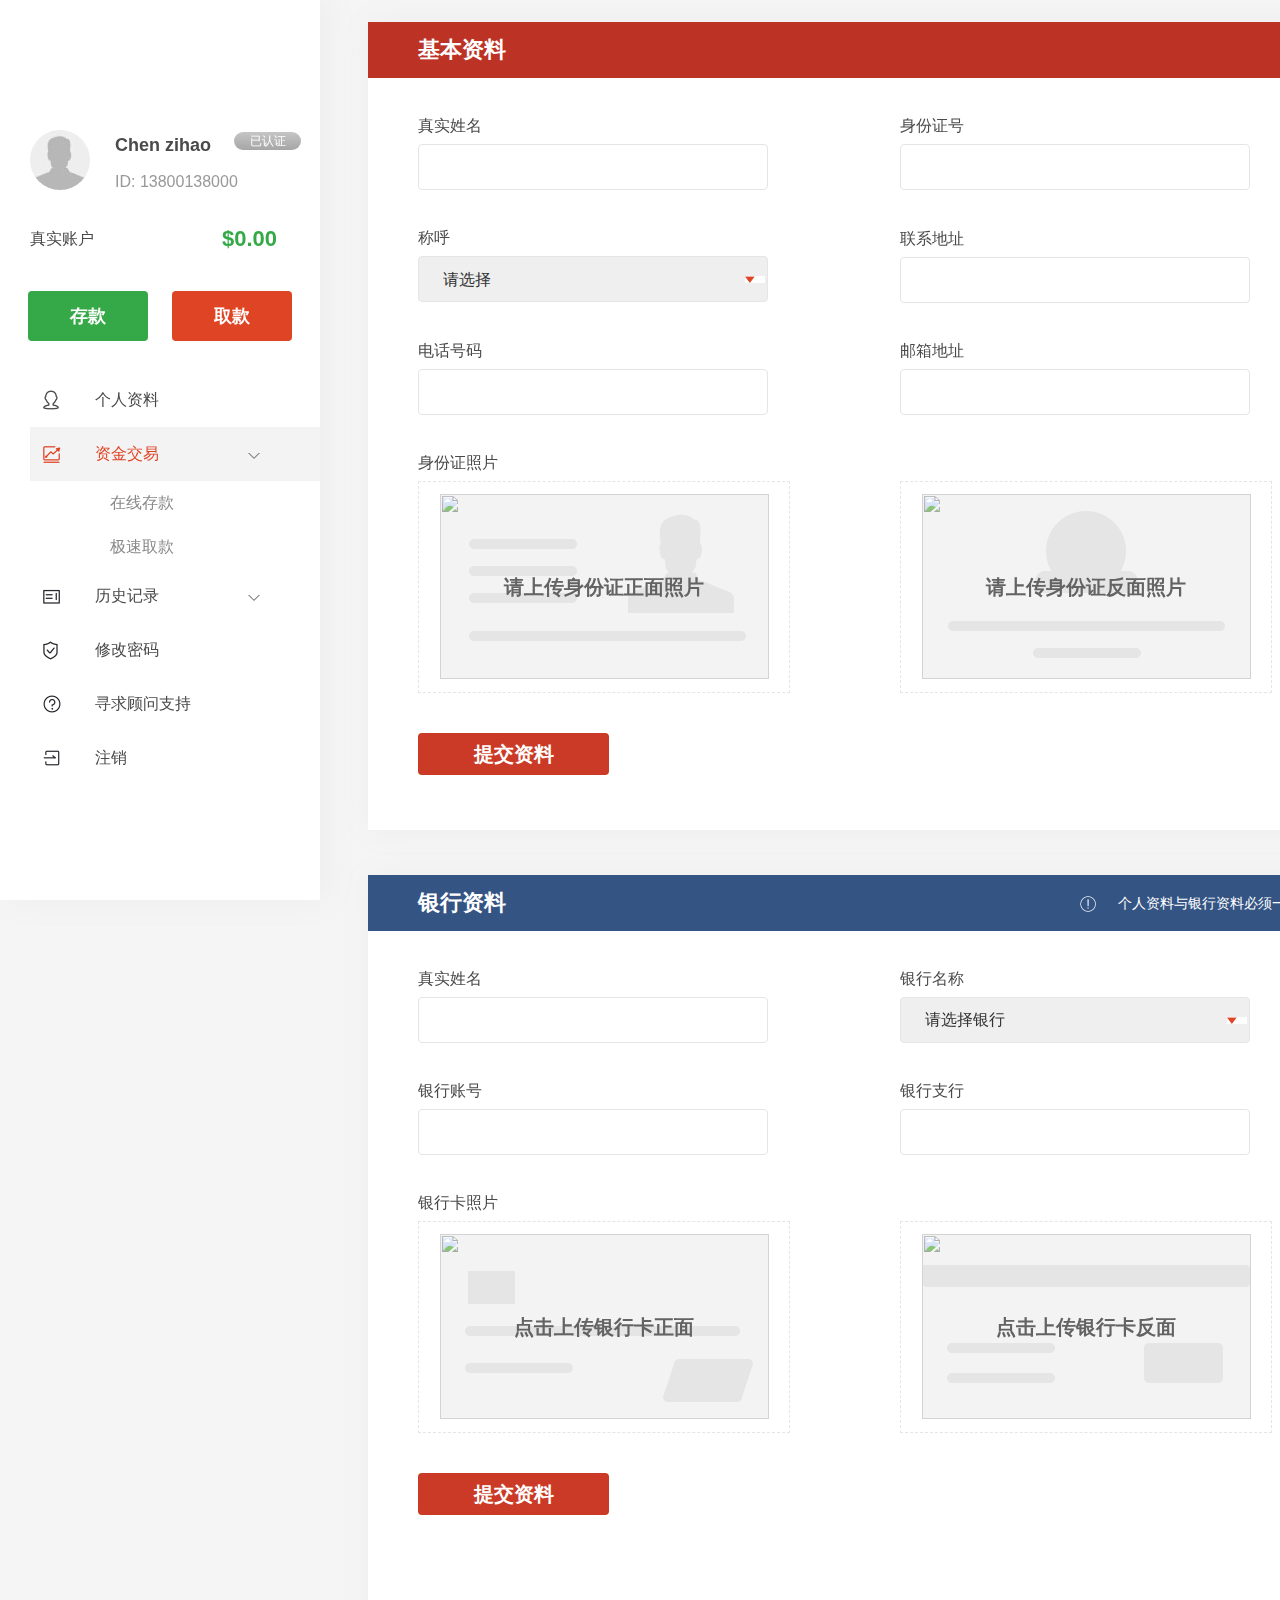
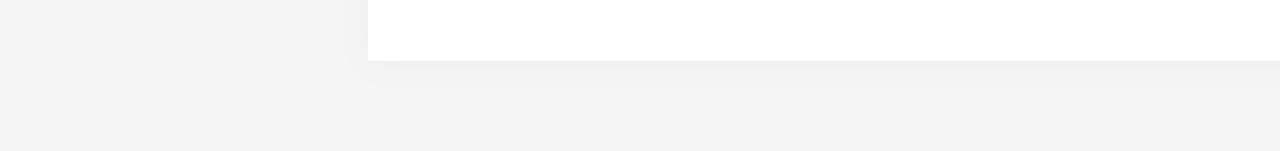
==== commit 674f6691: "修改头像功能(上传照片方法封装)" ====
--- a/index.html
+++ b/index.html
@@ -60,14 +60,14 @@
                             <input type="file" id="cardFront" name="idcard_front" onchange="xmTanUploadImg(this)"
                                 accept="image/*">
                             <div class="file">
-                                <img src="" alt="" id="cardFront-img">
+                                <img src="" alt="" id="cardFront-img" class="img-index">
                             </div>
                             <b>请上传身份证正面照片</b>
                         </div>
                         <div class="card-item back">
                             <input type="file" id="cardBack" name="idcard_back" onchange="xmTanUploadImg(this)" accept="image/*">
                             <div class="file">
-                                <img src="" alt="" id="cardBack-img">
+                                <img src="" alt="" id="cardBack-img" class="img-index">
                             </div>
                             <b>请上传身份证反面照片</b>
                         </div>
@@ -126,14 +126,14 @@
                             <input type="file" id="cardFront" name="idcard_front" onchange="xmTanUploadImg(this)"
                                 accept="image/*">
                             <div class="file">
-                                <img src="" alt="" id="cardFront-img">
+                                <img src="" alt="" id="cardFront-img" class="img-index">
                             </div>
                             <b>点击上传银行卡正面</b>
                         </div>
                         <div class="card-item back">
                             <input type="file" id="cardBack" name="idcard_back" onchange="xmTanUploadImg(this)" accept="image/*">
                             <div class="file">
-                                <img src="" alt="" id="cardBack-img">
+                                <img src="" alt="" id="cardBack-img" class="img-index">
                             </div>
                             <b>点击上传银行卡反面</b>
                         </div>
@@ -145,46 +145,6 @@
     </div>
     <script>
         $("#nav").load("./common/nav.html")
-        $(function () {
-            //判断浏览器是否支持FileReader接口
-            if (typeof FileReader == 'undefined') {
-                console.log("<h1>当前浏览器不支持FileReader接口</h1>");
-                //使选择控件不可操作
-                $("#cardFront-img").setAttribute("disabled", "disabled");
-                $("#cardBack-img").setAttribute("disabled", "disabled");
-            }
-        })
-
-        function xmTanUploadImg(obj) {
-            var file = obj.files[0];
-
-            // console.log(obj);console.log(file);
-            // console.log("file.size = " + file.size);  //file.size 单位为byte
-
-            var reader = new FileReader();
-
-            //读取文件过程方法
-            reader.onloadstart = function (e) {
-                console.log("开始读取....");
-            }
-            reader.onprogress = function (e) {
-                console.log("正在读取中....");
-            }
-            reader.onabort = function (e) {
-                console.log("中断读取....");
-            }
-            reader.onerror = function (e) {
-                console.log("读取异常....");
-            }
-            reader.onload = function (e) {
-                console.log("成功读取....");
-
-                // var img = $("#cardFront-img");
-                $(obj).siblings().find("img").attr("src", e.target.result);
-                //或者 img.src = this.result;  //e.target == this
-            }
-            reader.readAsDataURL(file)
-        }
         $(".card-item b").click(function () {
             $(this).siblings().eq(0).trigger("click");
             if ($(this).find(".file img").attr("src") != '') {
--- a/css/common.css
+++ b/css/common.css
@@ -163,6 +163,13 @@
     -o-border-radius: 50%;
     overflow: hidden;
     position: relative;
+}
+.nav .user-info .head-img input {
+    display: none;
+    position: absolute;
+    left: 0;
+    top: 0;
+    opacity: 0;
 }
 .nav .user-info .head-img img {
     width: 100%;
